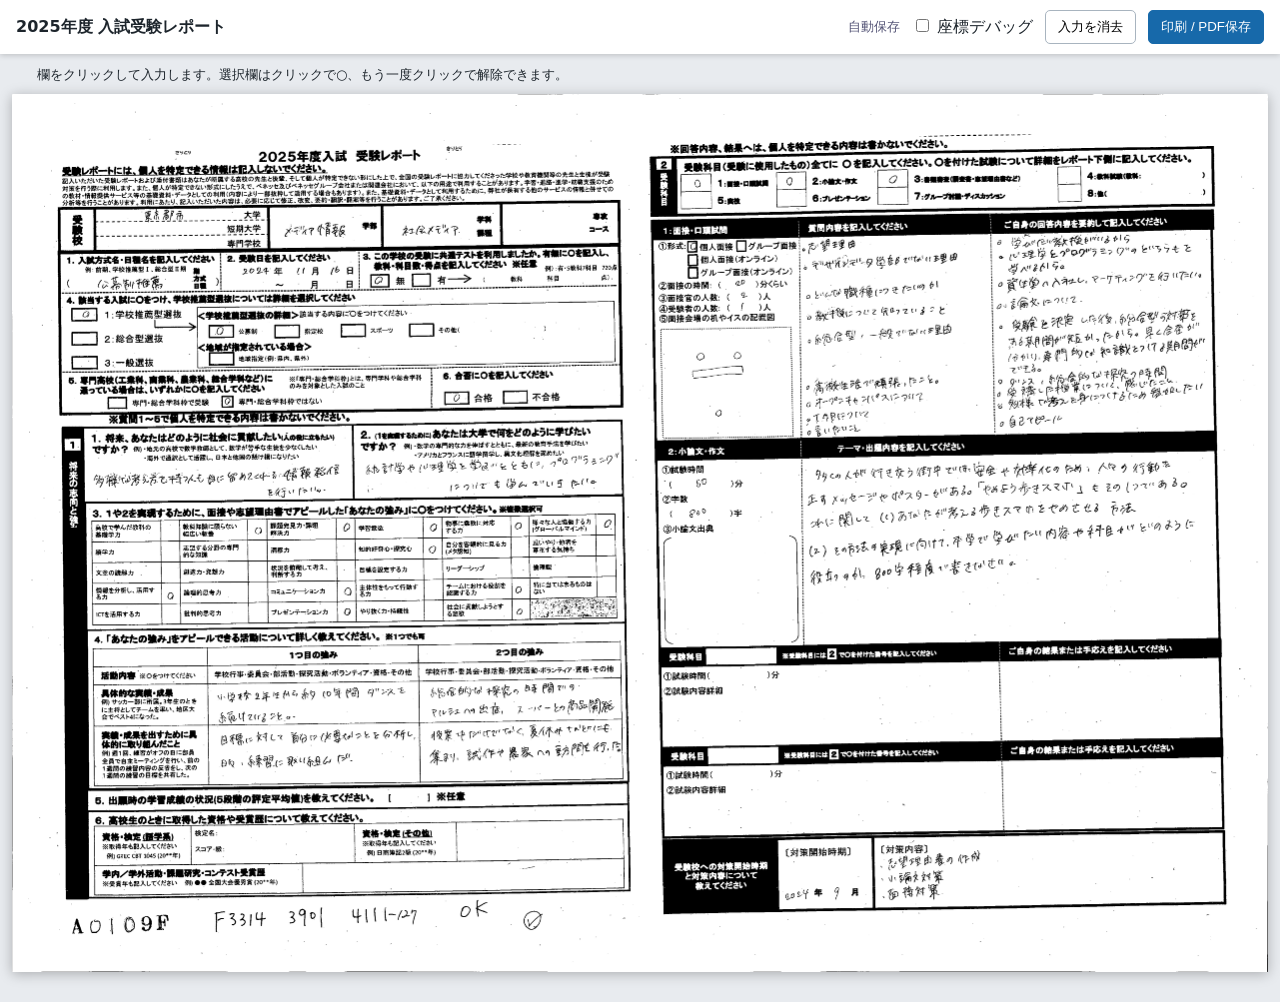
==== index.html @ d457a3a8 "Add files via upload" ====
<!doctype html>
<html lang="ja">
<head>
  <meta charset="utf-8">
  <meta name="viewport" content="width=device-width,initial-scale=1">
  <title>2025年度 入試受験レポート入力</title>
  <link rel="stylesheet" href="style.css">
</head>
<body>
  <header class="toolbar">
    <strong>2025年度 入試受験レポート</strong>
    <span id="save-status" aria-live="polite">自動保存</span>
    <button id="mobile-form-button" type="button" aria-controls="mobile-form">入力一覧</button>
    <button id="preview-button" type="button" aria-controls="sheet">用紙プレビュー</button>
    <label id="debug-label"><input id="debug-toggle" type="checkbox"> 座標デバッグ</label>
    <button id="clear-button" type="button">入力を消去</button>
    <button id="print-button" type="button">印刷 / PDF保存</button>
  </header>
  <main>
    <p class="help">欄をクリックして入力します。選択欄はクリックで○、もう一度クリックで解除できます。</p>
    <section id="mobile-form" class="mobile-form" aria-label="スマートフォン入力一覧"></section>
    <div id="sheet-wrap" class="sheet-wrap">
      <section id="sheet" class="sheet" aria-label="受験レポート入力用紙">
        <img src="blank_2025.png" alt="2025年度入試受験レポート未記入用紙" draggable="false">
        <div id="overlay"></div>
      </section>
    </div>
  </main>
  <script src="fields.js"></script>
  <script src="script.js"></script>
</body>
</html>
---- style.css ----
:root { --page-ratio: 1.43057; --ui-blue: #1769aa; --mark-scale: .86; }
* { box-sizing: border-box; }
body { margin:0; background:#e8ebef; color:#1d252c; font-family:system-ui,-apple-system,"Yu Gothic",Meiryo,sans-serif; }
.toolbar { position:sticky; z-index:10; top:0; display:flex; gap:12px; align-items:center; padding:10px 16px; background:#fff; box-shadow:0 1px 6px #0003; }
.toolbar strong { margin-right:auto; }
.toolbar button { border:1px solid #a8b4bf; border-radius:5px; background:#fff; padding:7px 12px; cursor:pointer; }
#print-button { color:white; border-color:var(--ui-blue); background:var(--ui-blue); }
#save-status { color:#557; font-size:13px; }
main { padding:10px 12px 30px; }
.help { margin:2px auto 10px; max-width:1206px; font-size:13px; }
.sheet-wrap { width:100%; }
.sheet { position:relative; width:min(100%, 1600px); aspect-ratio:1206.48 / 843.36; margin:auto; background:white; box-shadow:0 2px 12px #0004; overflow:hidden; }
.sheet > img { position:absolute; inset:0; width:100%; height:100%; user-select:none; pointer-events:none; }
#overlay { position:absolute; inset:0; }
.field { position:absolute; margin:0; padding:1px 2px; border:1px solid transparent; outline:none; color:#101010; background:rgba(255,255,255,.04); font-family:"Yu Gothic",Meiryo,sans-serif; line-height:1.35; resize:none; overflow:hidden; border-radius:0; }
.field:focus { background:rgba(255,252,205,.52); border-color:#e3a600; }
.mark { position:absolute; border:0; padding:0; background:transparent; cursor:pointer; }
.mark::after { content:""; position:absolute; left:50%; top:50%; width:86%; height:86%; transform:translate(-50%,-50%); border:0.75pt solid transparent; border-radius:50%; }
.mark.selected::after { border-color:#111; }
.debug .field, .debug .mark { border:1px dashed #e50000; background:rgba(255,230,0,.14); overflow:visible; }
.debug .field::before, .debug .mark::before { content:attr(data-debug); position:absolute; z-index:2; left:0; top:100%; white-space:nowrap; color:#b00000; background:#fffbdc; font:7px/1.15 monospace; pointer-events:none; }
.mobile-form { display:none; max-width:720px; margin:0 auto 14px; }
.mobile-group { margin:0 0 12px; padding:12px; border-radius:10px; background:#fff; box-shadow:0 1px 5px #0002; }
.mobile-group h2 { margin:0 0 9px; font-size:16px; }
.mobile-control { display:block; margin:0 0 12px; font-size:13px; font-weight:600; }
.mobile-control input, .mobile-control textarea { display:block; width:100%; min-height:44px; margin-top:5px; padding:9px 10px; border:1px solid #9daab6; border-radius:7px; background:#fff; font:16px/1.45 system-ui,-apple-system,"Yu Gothic",Meiryo,sans-serif; }
.mobile-control textarea { min-height:96px; resize:vertical; }
.mobile-mark { width:100%; min-height:46px; margin:0 0 8px; padding:9px 12px; border:1px solid #9daab6; border-radius:7px; background:#fff; text-align:left; font-size:16px; }
.mobile-mark::before { content:'○を付ける'; display:inline-block; min-width:6em; margin-right:8px; color:#52606b; }
.mobile-mark.selected { border-color:var(--ui-blue); background:#e8f3fc; }
.mobile-mark.selected::before { content:'○  選択中'; color:#075d9b; font-weight:700; }
#mobile-form-button, #preview-button { display:none; }

@media (max-width: 700px) {
  .toolbar { position:sticky; flex-wrap:wrap; gap:7px; padding:8px; }
  .toolbar strong { flex:1 0 calc(100% - 95px); font-size:14px; }
  #save-status { font-size:11px; }
  #mobile-form-button, #preview-button { display:inline-block; }
  #debug-label, #clear-button { display:none; }
  main { padding:8px; }
  .help { font-size:12px; }
  .mobile-form { display:block; }
  .sheet-wrap { display:none; overflow:auto; padding-bottom:8px; }
  body.preview-mode .mobile-form { display:none; }
  body.preview-mode .sheet-wrap { display:block; }
  body.preview-mode .sheet { width:1000px; max-width:none; }
  #print-button { margin-left:auto; }
}

@page { size:425.62mm 297.52mm; margin:0; }
@media print {
  html, body { width:425.62mm; height:297.52mm; margin:0!important; padding:0!important; background:white; }
  .toolbar, .help, .mobile-form { display:none!important; }
  .sheet-wrap { display:block!important; overflow:visible!important; }
  main { margin:0; padding:0; }
  .sheet { width:425.62mm; height:297.52mm; margin:0; box-shadow:none; overflow:hidden; }
  .field { border:0!important; background:transparent!important; }
  .field { font-size:calc(var(--font-pt) * 1pt)!important; }
  .mark { border:0!important; background:transparent!important; }
  .debug .field::before, .debug .mark::before { display:none!important; }
}
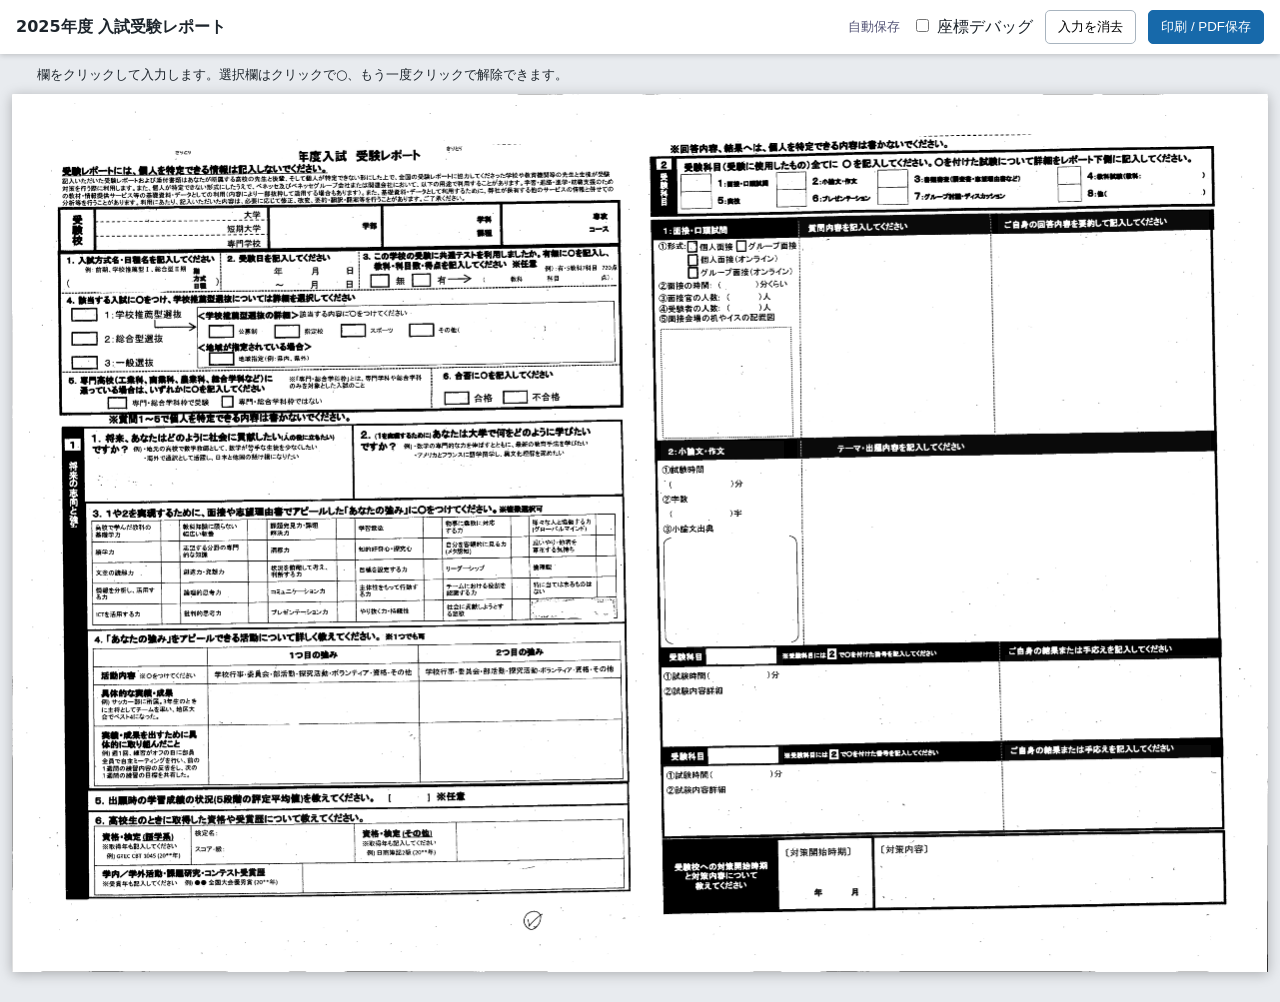
==== commit 7236f99c: "Rename index (1).html to index.html" ====
--- a/index.html
+++ b/index.html
@@ -4,7 +4,70 @@
   <meta charset="utf-8">
   <meta name="viewport" content="width=device-width,initial-scale=1">
   <title>2025年度 入試受験レポート入力</title>
-  <link rel="stylesheet" href="style.css">
+  <style>
+:root { --page-ratio: 1.43057; --ui-blue: #1769aa; --mark-scale: .86; }
+* { box-sizing: border-box; }
+body { margin:0; background:#e8ebef; color:#1d252c; font-family:system-ui,-apple-system,"Yu Gothic",Meiryo,sans-serif; }
+.toolbar { position:sticky; z-index:10; top:0; display:flex; gap:12px; align-items:center; padding:10px 16px; background:#fff; box-shadow:0 1px 6px #0003; }
+.toolbar strong { margin-right:auto; }
+.toolbar button { border:1px solid #a8b4bf; border-radius:5px; background:#fff; padding:7px 12px; cursor:pointer; }
+#print-button { color:white; border-color:var(--ui-blue); background:var(--ui-blue); }
+#save-status { color:#557; font-size:13px; }
+main { padding:10px 12px 30px; }
+.help { margin:2px auto 10px; max-width:1206px; font-size:13px; }
+.sheet-wrap { width:100%; }
+.sheet { position:relative; width:min(100%, 1600px); aspect-ratio:1206.48 / 843.36; margin:auto; background:white; box-shadow:0 2px 12px #0004; overflow:hidden; }
+.sheet > img { position:absolute; inset:0; width:100%; height:100%; user-select:none; pointer-events:none; }
+#overlay { position:absolute; inset:0; }
+.field { position:absolute; margin:0; padding:1px 2px; border:1px solid transparent; outline:none; color:#101010; background:rgba(255,255,255,.04); font-family:"Yu Gothic",Meiryo,sans-serif; line-height:1.35; resize:none; overflow:hidden; border-radius:0; }
+.field:focus { background:rgba(255,252,205,.52); border-color:#e3a600; }
+.mark { position:absolute; border:0; padding:0; background:transparent; cursor:pointer; }
+.mark::after { content:""; position:absolute; left:50%; top:50%; width:86%; height:86%; transform:translate(-50%,-50%); border:0.75pt solid transparent; border-radius:50%; }
+.mark.selected::after { border-color:#111; }
+.debug .field, .debug .mark { border:1px dashed #e50000; background:rgba(255,230,0,.14); overflow:visible; }
+.debug .field::before, .debug .mark::before { content:attr(data-debug); position:absolute; z-index:2; left:0; top:100%; white-space:nowrap; color:#b00000; background:#fffbdc; font:7px/1.15 monospace; pointer-events:none; }
+.mobile-form { display:none; max-width:720px; margin:0 auto 14px; }
+.mobile-group { margin:0 0 12px; padding:12px; border-radius:10px; background:#fff; box-shadow:0 1px 5px #0002; }
+.mobile-group h2 { margin:0 0 9px; font-size:16px; }
+.mobile-control { display:block; margin:0 0 12px; font-size:13px; font-weight:600; }
+.mobile-control input, .mobile-control textarea { display:block; width:100%; min-height:44px; margin-top:5px; padding:9px 10px; border:1px solid #9daab6; border-radius:7px; background:#fff; font:16px/1.45 system-ui,-apple-system,"Yu Gothic",Meiryo,sans-serif; }
+.mobile-control textarea { min-height:96px; resize:vertical; }
+.mobile-mark { width:100%; min-height:46px; margin:0 0 8px; padding:9px 12px; border:1px solid #9daab6; border-radius:7px; background:#fff; text-align:left; font-size:16px; }
+.mobile-mark::before { content:'○を付ける'; display:inline-block; min-width:6em; margin-right:8px; color:#52606b; }
+.mobile-mark.selected { border-color:var(--ui-blue); background:#e8f3fc; }
+.mobile-mark.selected::before { content:'○  選択中'; color:#075d9b; font-weight:700; }
+#mobile-form-button, #preview-button { display:none; }
+
+@media (max-width: 700px) {
+  .toolbar { position:sticky; flex-wrap:wrap; gap:7px; padding:8px; }
+  .toolbar strong { flex:1 0 calc(100% - 95px); font-size:14px; }
+  #save-status { font-size:11px; }
+  #mobile-form-button, #preview-button { display:inline-block; }
+  #debug-label, #clear-button { display:none; }
+  main { padding:8px; }
+  .help { font-size:12px; }
+  .mobile-form { display:block; }
+  .sheet-wrap { display:none; overflow:auto; padding-bottom:8px; }
+  body.preview-mode .mobile-form { display:none; }
+  body.preview-mode .sheet-wrap { display:block; }
+  body.preview-mode .sheet { width:1000px; max-width:none; }
+  #print-button { margin-left:auto; }
+}
+
+@page { size:425.62mm 297.52mm; margin:0; }
+@media print {
+  html, body { width:425.62mm; height:297.52mm; margin:0!important; padding:0!important; background:white; }
+  .toolbar, .help, .mobile-form { display:none!important; }
+  .sheet-wrap { display:block!important; overflow:visible!important; }
+  main { margin:0; padding:0; }
+  .sheet { width:425.62mm; height:297.52mm; margin:0; box-shadow:none; overflow:hidden; }
+  .field { border:0!important; background:transparent!important; }
+  .field { font-size:calc(var(--font-pt) * 1pt)!important; }
+  .mark { border:0!important; background:transparent!important; }
+  .debug .field::before, .debug .mark::before { display:none!important; }
+}
+
+</style>
 </head>
 <body>
   <header class="toolbar">
@@ -21,12 +84,199 @@
     <section id="mobile-form" class="mobile-form" aria-label="スマートフォン入力一覧"></section>
     <div id="sheet-wrap" class="sheet-wrap">
       <section id="sheet" class="sheet" aria-label="受験レポート入力用紙">
-        <img src="blank_2025.png" alt="2025年度入試受験レポート未記入用紙" draggable="false">
+        <img src="[data-uri]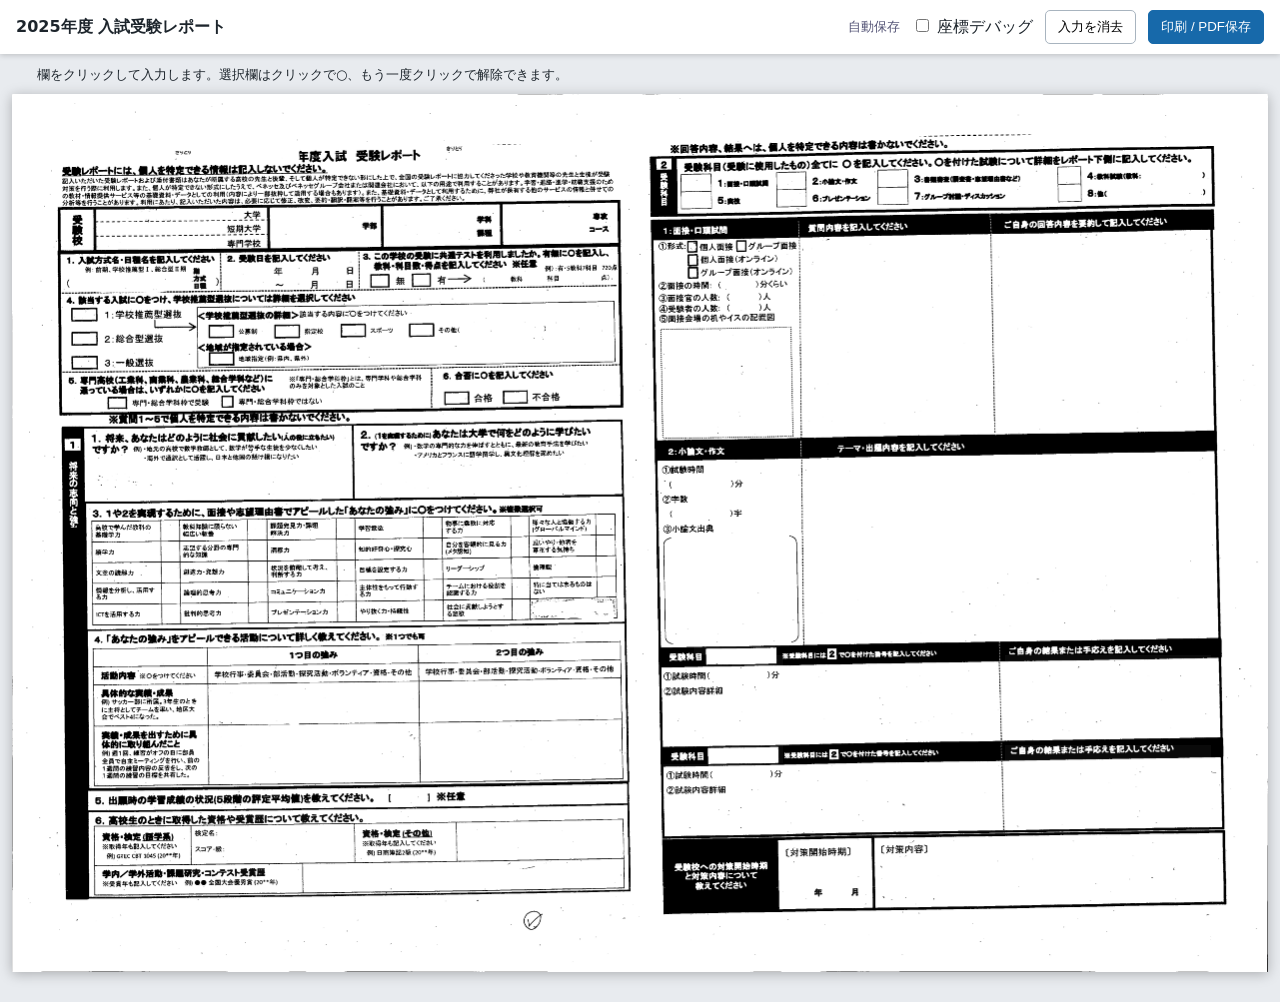
==== commit c3587bfb: "Add files via upload" ====
--- a/index.html
+++ b/index.html
@@ -5,7 +5,13 @@
   <meta name="viewport" content="width=device-width,initial-scale=1">
   <title>2025年度 入試受験レポート入力</title>
   <style>
-:root { --page-ratio: 1.43057; --ui-blue: #1769aa; --mark-scale: .86; }
+:root {
+  --page-ratio: 1.43057;
+  --ui-blue: #1769aa;
+  --mark-size: 78%;
+  --mark-offset-x: 0%;
+  --mark-offset-y: 0%;
+}
 * { box-sizing: border-box; }
 body { margin:0; background:#e8ebef; color:#1d252c; font-family:system-ui,-apple-system,"Yu Gothic",Meiryo,sans-serif; }
 .toolbar { position:sticky; z-index:10; top:0; display:flex; gap:12px; align-items:center; padding:10px 16px; background:#fff; box-shadow:0 1px 6px #0003; }
@@ -22,7 +28,7 @@
 .field { position:absolute; margin:0; padding:1px 2px; border:1px solid transparent; outline:none; color:#101010; background:rgba(255,255,255,.04); font-family:"Yu Gothic",Meiryo,sans-serif; line-height:1.35; resize:none; overflow:hidden; border-radius:0; }
 .field:focus { background:rgba(255,252,205,.52); border-color:#e3a600; }
 .mark { position:absolute; border:0; padding:0; background:transparent; cursor:pointer; }
-.mark::after { content:""; position:absolute; left:50%; top:50%; width:86%; height:86%; transform:translate(-50%,-50%); border:0.75pt solid transparent; border-radius:50%; }
+.mark::after { content:""; position:absolute; left:calc(50% + var(--mark-offset-x)); top:calc(50% + var(--mark-offset-y)); width:var(--mark-size); height:var(--mark-size); transform:translate(-50%,-50%); border:0.75pt solid transparent; border-radius:50%; }
 .mark.selected::after { border-color:#111; }
 .debug .field, .debug .mark { border:1px dashed #e50000; background:rgba(255,230,0,.14); overflow:visible; }
 .debug .field::before, .debug .mark::before { content:attr(data-debug); position:absolute; z-index:2; left:0; top:100%; white-space:nowrap; color:#b00000; background:#fffbdc; font:7px/1.15 monospace; pointer-events:none; }
@@ -95,8 +101,8 @@
 const PAGE = { width: 1206.48, height: 843.36 };
 
 const FIELDS = [
-  {id:'school_primary', label:'受験校（第一）', page:1, x:77,y:105,w:161,h:19,type:'text',font:10},
-  {id:'school_secondary', label:'受験校（第二）', page:1, x:77,y:124,w:161,h:20,type:'text',font:10},
+  {id:'school_primary', label:'受験校（第一）', page:1, x:77,y:105,w:112,h:19,type:'text',font:10,align:'center'},
+  {id:'school_secondary', label:'受験校（第二）', page:1, x:77,y:124,w:112,h:20,type:'text',font:10,align:'center'},
   {id:'faculty', label:'学部・コース', page:1, x:241,y:105,w:109,h:39,type:'text',font:10},
   {id:'exam_name', label:'入試方式・日程名', page:1, x:74,y:165,w:115,h:26,type:'text',font:9},
   {id:'exam_year', label:'受験年', page:1, x:212,y:165,w:28,h:26,type:'number',font:9},
@@ -104,18 +110,18 @@
   {id:'exam_day', label:'受験日', page:1, x:282,y:165,w:22,h:26,type:'number',font:9},
   {id:'candidate_no', label:'受験番号', page:1, x:347,y:165,w:96,h:26,type:'text',font:10},
 
-  {id:'route_recommend',label:'学校推薦型',x:52,y:203.5,w:11.5,h:12,type:'mark'},
-  {id:'route_comprehensive',label:'総合型',x:52,y:227,w:11.5,h:12,type:'mark'},
-  {id:'route_general',label:'一般',x:52,y:250,w:11.5,h:12,type:'mark'},
-  {id:'route_public',label:'公募制',x:149,y:210.5,w:11.5,h:12,type:'mark'},
-  {id:'route_designated',label:'指定校',x:196.5,y:210.5,w:11.5,h:12,type:'mark'},
-  {id:'route_sports',label:'スポーツ',x:248,y:210.5,w:11.5,h:12,type:'mark'},
-  {id:'route_other',label:'その他',x:300,y:210.5,w:11.5,h:12,type:'mark'},
-  {id:'route_region',label:'地域指定',x:149.5,y:239.5,w:11.5,h:12,type:'mark'},
-  {id:'specialist_yes',label:'専門学科で受験',x:71.5,y:274,w:14,h:11.5,type:'mark'},
-  {id:'specialist_no',label:'専門学科ではない',x:156,y:274,w:11,h:11.5,type:'mark'},
-  {id:'result_pass',label:'合格',x:327.5,y:274,w:11.5,h:11.5,type:'mark',dx:0,dy:0},
-  {id:'result_fail',label:'不合格',x:370,y:274,w:11.5,h:11.5,type:'mark'},
+  {id:'route_recommend',label:'学校推薦型',x:63,y:199,w:20,h:14,type:'mark'},
+  {id:'route_comprehensive',label:'総合型',x:63,y:225,w:20,h:14,type:'mark'},
+  {id:'route_general',label:'一般',x:63,y:249,w:20,h:14,type:'mark'},
+  {id:'route_public',label:'公募制',x:198,y:211,w:18,h:14,type:'mark'},
+  {id:'route_designated',label:'指定校',x:260,y:211,w:18,h:14,type:'mark'},
+  {id:'route_sports',label:'スポーツ',x:318,y:211,w:18,h:14,type:'mark'},
+  {id:'route_other',label:'その他',x:380,y:211,w:18,h:14,type:'mark'},
+  {id:'route_region',label:'地域指定',x:198,y:241,w:18,h:14,type:'mark'},
+  {id:'specialist_yes',label:'専門学科で受験',x:145,y:277,w:18,h:14,type:'mark'},
+  {id:'specialist_no',label:'専門学科ではない',x:315,y:277,w:18,h:14,type:'mark'},
+  {id:'result_pass',label:'合格',x:416,y:277,w:18,h:14,type:'mark'},
+  {id:'result_fail',label:'不合格',x:473,y:277,w:18,h:14,type:'mark'},
 
   {id:'future_goal',label:'将来の目標',x:74,y:346,w:250,h:42,type:'textarea',font:9},
   {id:'university_study',label:'大学で学びたいこと',x:330,y:346,w:250,h:42,type:'textarea',font:9},
@@ -130,18 +136,18 @@
   {id:'qualification_2',label:'資格・検定2',x:331,y:690,w:151,h:29,type:'text',font:8.5},
   {id:'activity_awards',label:'校内外活動・受賞歴',x:173,y:722,w:309,h:29,type:'text',font:8.5},
 
-  {id:'subject_1',label:'国語',x:645,y:60,w:29,h:22,type:'mark'},
-  {id:'subject_2',label:'小論文・作文',x:739,y:60,w:29,h:22,type:'mark'},
-  {id:'subject_3',label:'英語',x:837,y:60,w:29,h:22,type:'mark'},
-  {id:'subject_4',label:'面接等',x:1008,y:60,w:30,h:22,type:'mark'},
-  {id:'interview_people',label:'面接官人数',x:704,y:139,w:37,h:18,type:'number',font:9},
-  {id:'candidate_people',label:'受験者人数',x:704,y:157,w:37,h:18,type:'number',font:9},
-  {id:'interview_reason',label:'面接質問内容',x:754,y:112,w:185,h:142,type:'textarea',font:8.5},
-  {id:'self_description',label:'自己回答内容',x:947,y:112,w:203,h:142,type:'textarea',font:8.5},
-  {id:'essay_minutes',label:'小論文時間',x:692,y:280,w:49,h:18,type:'number',font:9},
-  {id:'essay_chars',label:'小論文字数',x:692,y:299,w:49,h:18,type:'number',font:9},
-  {id:'essay_reference',label:'小論文出典',x:623,y:333,w:119,h:181,type:'textarea',font:8.5},
-  {id:'essay_body',label:'小論文テーマ・内容',x:754,y:274,w:398,h:242,type:'textarea',font:9},
+  {id:'subject_1',label:'国語',x:650,y:64,w:16,h:14,type:'mark'},
+  {id:'subject_2',label:'小論文・作文',x:744,y:64,w:16,h:14,type:'mark'},
+  {id:'subject_3',label:'英語',x:842,y:64,w:16,h:14,type:'mark'},
+  {id:'subject_4',label:'面接等',x:1015,y:64,w:16,h:14,type:'mark'},
+  {id:'interview_people',label:'面接官人数',x:704,y:188,w:37,h:16,type:'number',font:9},
+  {id:'candidate_people',label:'受験者人数',x:704,y:204,w:37,h:16,type:'number',font:9},
+  {id:'interview_reason',label:'面接質問内容',x:754,y:142,w:185,h:175,type:'textarea',font:8.5},
+  {id:'self_description',label:'自己回答内容',x:947,y:142,w:203,h:175,type:'textarea',font:8.5},
+  {id:'essay_minutes',label:'小論文時間',x:692,y:356,w:49,h:18,type:'number',font:9},
+  {id:'essay_chars',label:'小論文字数',x:692,y:386,w:49,h:18,type:'number',font:9},
+  {id:'essay_reference',label:'小論文出典',x:625,y:418,w:116,h:105,type:'textarea',font:8.5},
+  {id:'essay_body',label:'小論文テーマ・内容',x:754,y:354,w:398,h:169,type:'textarea',font:9},
   {id:'subject2_name',label:'受験科目2',x:655,y:523,w:78,h:16,type:'text',font:8.5},
   {id:'subject2_minutes',label:'受験科目2時間',x:692,y:539,w:49,h:18,type:'number',font:9},
   {id:'subject2_details',label:'受験科目2詳細',x:625,y:558,w:117,h:46,type:'textarea',font:8.5},
@@ -150,8 +156,8 @@
   {id:'subject3_minutes',label:'受験科目3時間',x:692,y:625,w:49,h:18,type:'number',font:9},
   {id:'subject3_details',label:'受験科目3詳細',x:625,y:644,w:117,h:44,type:'textarea',font:8.5},
   {id:'subject3_result',label:'受験科目3結果',x:954,y:625,w:198,h:63,type:'textarea',font:8.5},
-  {id:'support_start',label:'対策開始時期',x:742,y:708,w:74,h:67,type:'text',font:9},
-  {id:'support_plan',label:'対策内容',x:827,y:708,w:324,h:67,type:'textarea',font:9},
+  {id:'support_start',label:'対策開始時期',x:750,y:730,w:73,h:45,type:'text',font:9,align:'center'},
+  {id:'support_plan',label:'対策内容',x:835,y:730,w:316,h:45,type:'textarea',font:9},
 ];
 
 </script>
@@ -194,6 +200,7 @@
     el.style.width = pct(f.w, PAGE.width);
     el.style.height = pct(f.h, PAGE.height);
     el.style.setProperty('--font-pt', f.font || 9);
+    if (f.align) el.style.textAlign = f.align;
     el.dataset.debug = `${f.id}  x:${f.x} y:${f.y} w:${f.w} h:${f.h}`;
     el.setAttribute('aria-label', f.label || f.id);
   }
